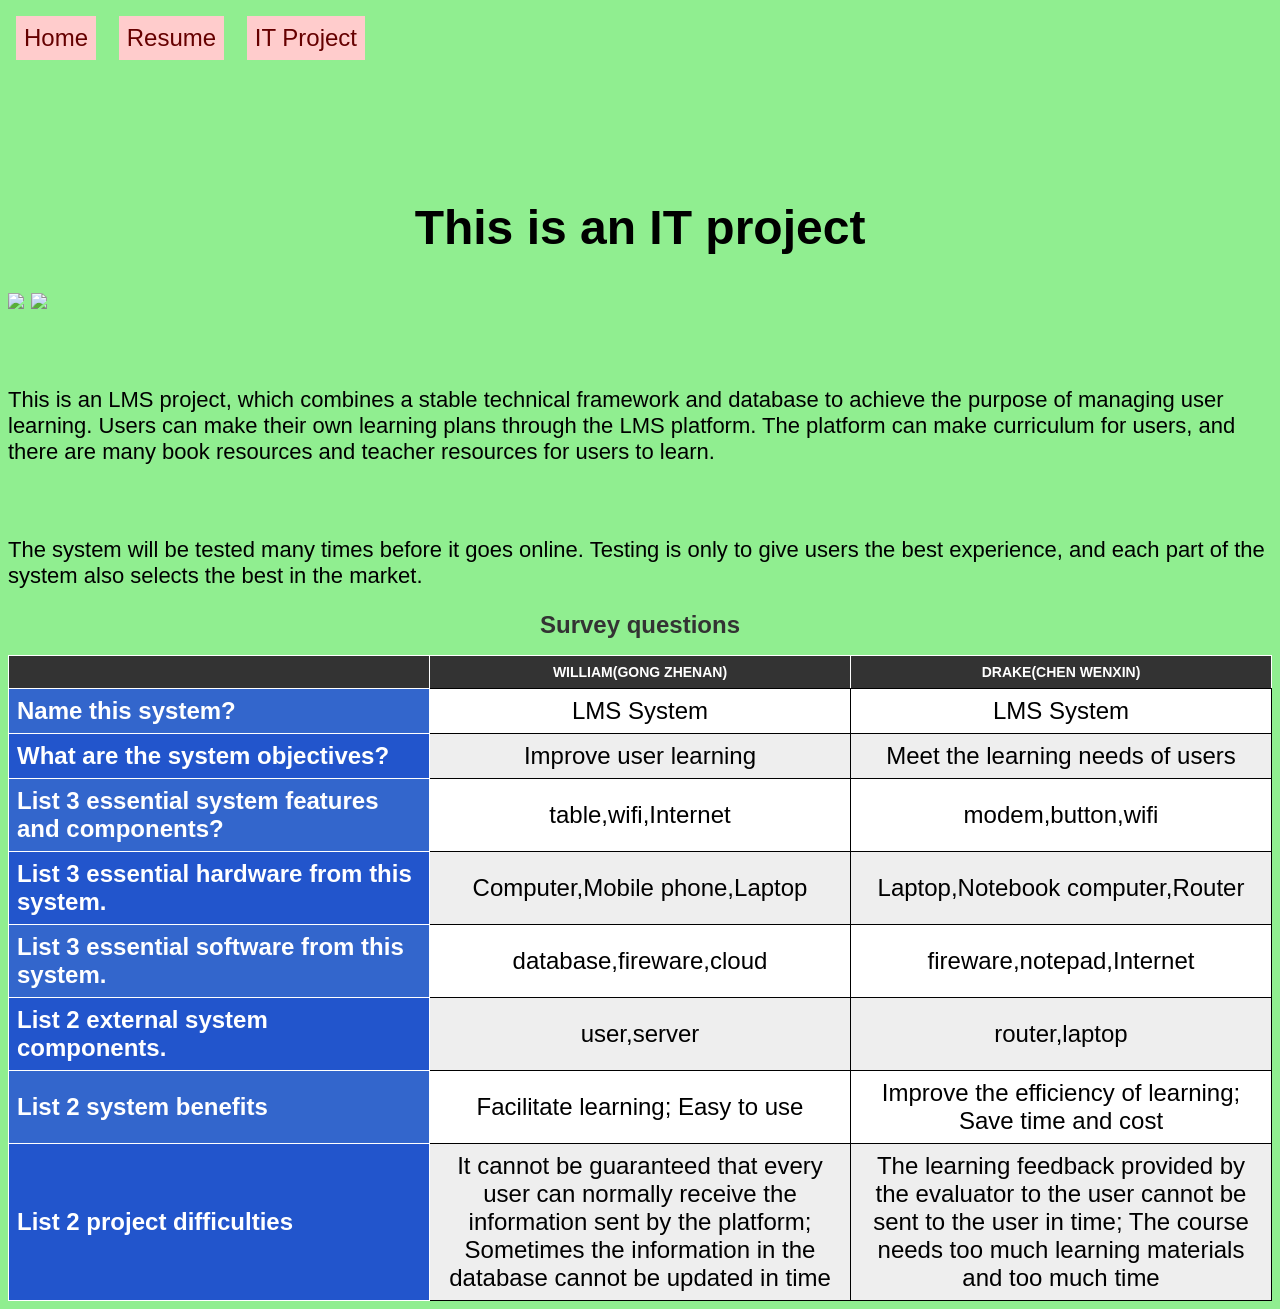
==== 3.html @ 0086b05e "Add files via upload" ====
<!DOCTYPE html>
<html lang="en">
<head>
    <meta charset="UTF-8">
    <meta http-equiv="X-UA-Compatible" content="IE=edge">
    <meta name="viewport" content="width=device-width, initial-scale=1.0">
    <title>Document</title>
    <link href="style3.CSS" rel="stylesheet" media="all">
</head>
<body> 
    <ul>
        <li><a href="index.html">Home</a></li>
        <li><a href="resume.html">Resume</a></li>
        <li><a href="project.html">IT Project</a></li>
    </ul>
    <h1>This is an IT project</h1>
    <img src="https://wx1.sinaimg.cn/orj360/008jHbY4gy1h100wdsxl8j30iu0ntgmj.jpg">
    <img src="https://wx1.sinaimg.cn/orj360/008jHbY4gy1h100wedcgqj30aw0fhgmg.jpg">
    <p>This is an LMS project, which combines a stable technical framework and database to achieve the purpose of managing user learning. Users can make their own learning plans through the LMS platform. The platform can make curriculum for users, and there are many book resources and teacher resources for users to learn. </p>
    <p>The system will be tested many times before it goes online. Testing is only to give users the best experience, and each part of the system also selects the best in the market.</p>
<table>
    <caption>Survey questions</caption>
    <thead>
    <tr>
        <th><!-- Intentionally Blank --></th>
        <th>William(Gong Zhenan)</th>
        <th>Drake(Chen Wenxin)</th>
    <tr>
    </thead>
    <tbody>
    <tr>
        <th>Name this system? </th>
        <td>LMS System</td>
        <td>LMS System</td>
    </tr>
    <tr>
        <th>What are the system objectives? </th>
        <td>Improve user learning</td>
        <td>Meet the learning needs of users</td>
    </tr>
    <tr>
        <th>List 3 essential system features and components?</th>
        <td>table,wifi,Internet</td>
        <td>modem,button,wifi</td>
    </tr>
    <tr>
        <th>List 3 essential hardware from this system.</th>
        <td>Computer,Mobile phone,Laptop</td>
        <td>Laptop,Notebook computer,Router</td>
    </tr>
    <tr>
        <th>List 3 essential software from this system.</th>
        <td>database,fireware,cloud</td>
        <td>fireware,notepad,Internet</td>
    </tr>
    <tr>
        <th>List 2 external system components.</th>
        <td>user,server</td>
        <td>router,laptop</td>
    </tr>
    <tr>
        <th>List 2 system benefits</th>
        <td>Facilitate learning; Easy to use</td>
        <td>Improve the efficiency of learning; Save time and cost</td>
    </tr>
    <tr>
        <th>List 2 project difficulties</th>
        <td>It cannot be guaranteed that every user can normally receive the information sent by the platform; Sometimes the information in the database cannot be updated in time</td>
        <td>The learning feedback provided by the evaluator to the user cannot be sent to the user in time; The course needs too much learning materials and too much time</td>
    </tr>
    </tbody>
    </table>
</body>
</html>
---- style3.CSS ----
caption{
    font-weight: bold;
    font-size: 24px;
    text-align: center;
    color: #333;
    margin-bottom: 16px;
}

thead{
    background-color:#333;
    color: white;
    font-size: 0.875rem;
    text-transform: uppercase;
    letter-spacing: 2%;
}

body{
    font-family: 'Times New Roman', Times, serif;
}

th,td{
    border: 1px solid black;
    padding: 8px;
}

table{
    border-collapse: collapse;
    border: 1px solid blue;
    text-align: center;
    vertical-align: middle;
}

thead th{
    width: 25%;
}

.cell-highlight{
    background-color: aqua;
    font-weight: bold;
}

tbody tr:nth-child(odd) {
  background-color: #fff;
}

tbody tr:nth-child(even) {
  background-color: #eee;
}

tbody th {
    background-color: #36c;
    color: #fff;
    text-align: left;
}

tbody tr:nth-child(even) th {
    background-color: #25c;
}

body {
    font-family: "Open Sans", sans-serif;
    font-size: 100%;
  }
  
  
  body {
  background-color: lightgreen;
  }
  
  h1 {
  color: black;
  font-size: 2em;
  padding-top: 100px;
    text-align: center;
  width: 100%;
  }
  
  p {
  color: black;
  font-size: 22px;
  padding-top:50px;
    text-align: left;
    width: 100%
  }
  table, th, td {
    border: 1px solid;
  }
  
  table {
    width: 100%;
  }
  ul {
    list-style-type: none;
    margin: 0;
    padding: 0;
  }
  li{
    display:inline-block;
     margin: 0.5rem;
  }
  
  a {
    text-decoration: none;
    background-color: #fcc;
    color: #600;
    padding: 0.5rem;
    display:block;
  }
  a:hover {
    background-color: #600;
    color: #fcc;
  }
  body{
    font-family:"Open Sans",sans-serif;
    font-size:150%;
  }
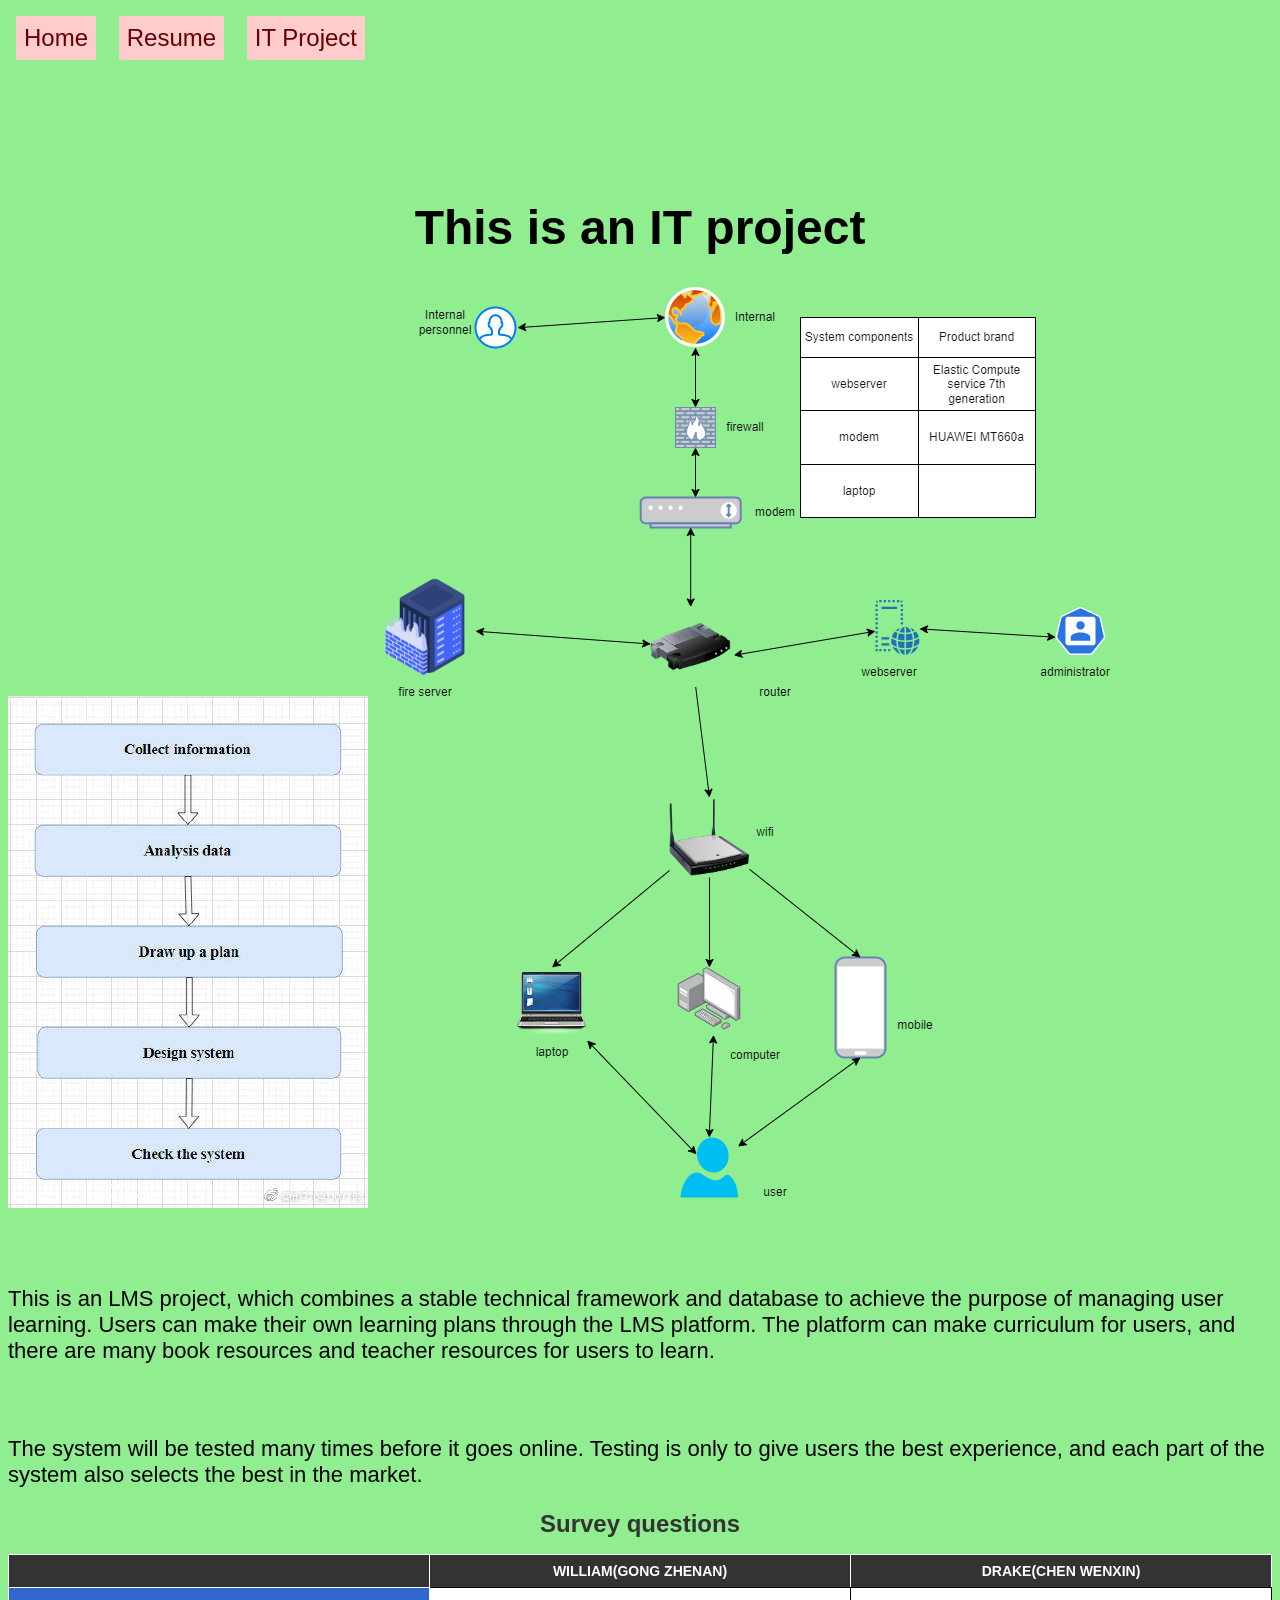
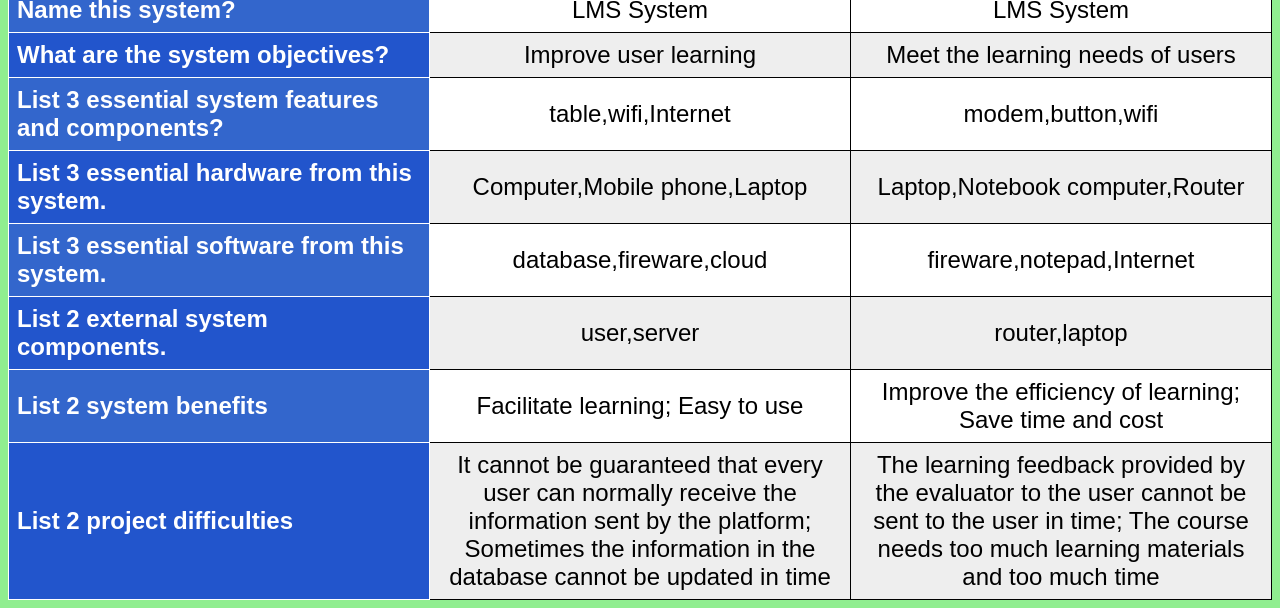
==== commit 37d4c1f5: "Update 3.html" ====
--- a/3.html
+++ b/3.html
@@ -14,8 +14,8 @@
         <li><a href="project.html">IT Project</a></li>
     </ul>
     <h1>This is an IT project</h1>
-    <img src="https://wx1.sinaimg.cn/orj360/008jHbY4gy1h100wdsxl8j30iu0ntgmj.jpg">
-    <img src="https://wx1.sinaimg.cn/orj360/008jHbY4gy1h100wedcgqj30aw0fhgmg.jpg">
+    <img src="2.jpg">
+    <img src="3.png">
     <p>This is an LMS project, which combines a stable technical framework and database to achieve the purpose of managing user learning. Users can make their own learning plans through the LMS platform. The platform can make curriculum for users, and there are many book resources and teacher resources for users to learn. </p>
     <p>The system will be tested many times before it goes online. Testing is only to give users the best experience, and each part of the system also selects the best in the market.</p>
 <table>
@@ -71,4 +71,4 @@
     </tbody>
     </table>
 </body>
-</html>+</html>
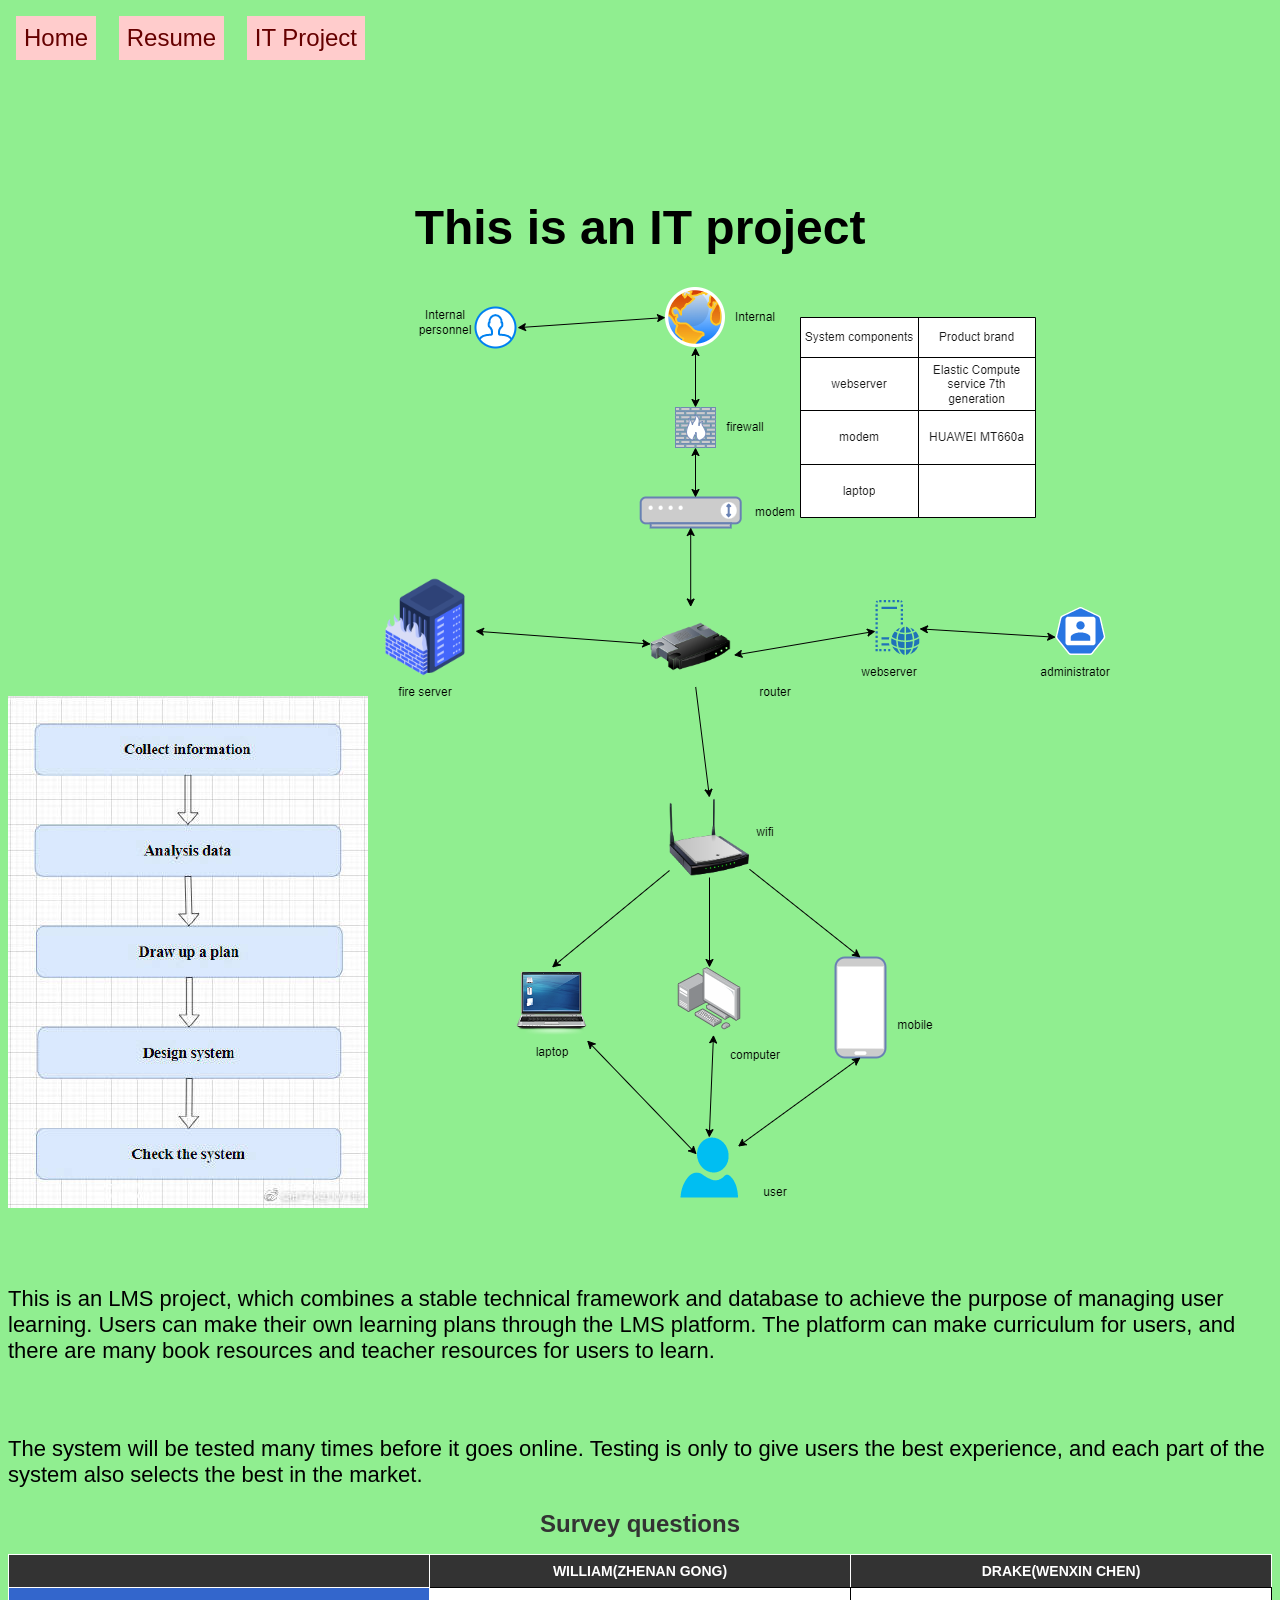
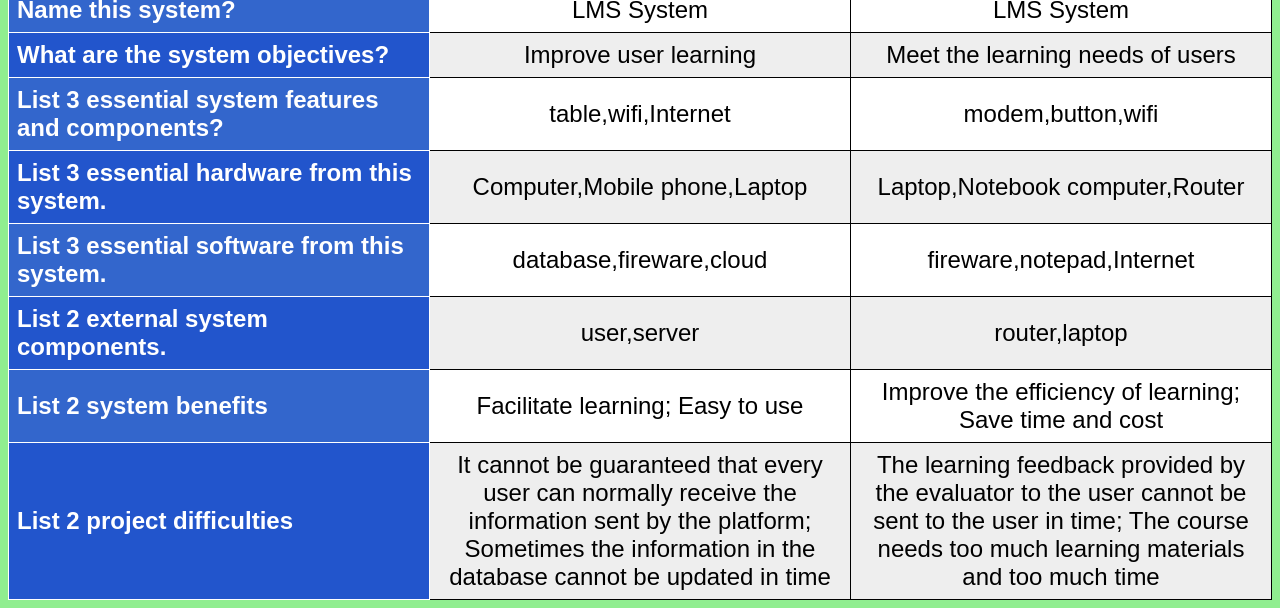
==== commit f7b13dff: "Update 3.html" ====
--- a/3.html
+++ b/3.html
@@ -23,8 +23,8 @@
     <thead>
     <tr>
         <th><!-- Intentionally Blank --></th>
-        <th>William(Gong Zhenan)</th>
-        <th>Drake(Chen Wenxin)</th>
+        <th>William(Zhenan Gong)</th>
+        <th>Drake(Wenxin Chen)</th>
     <tr>
     </thead>
     <tbody>
